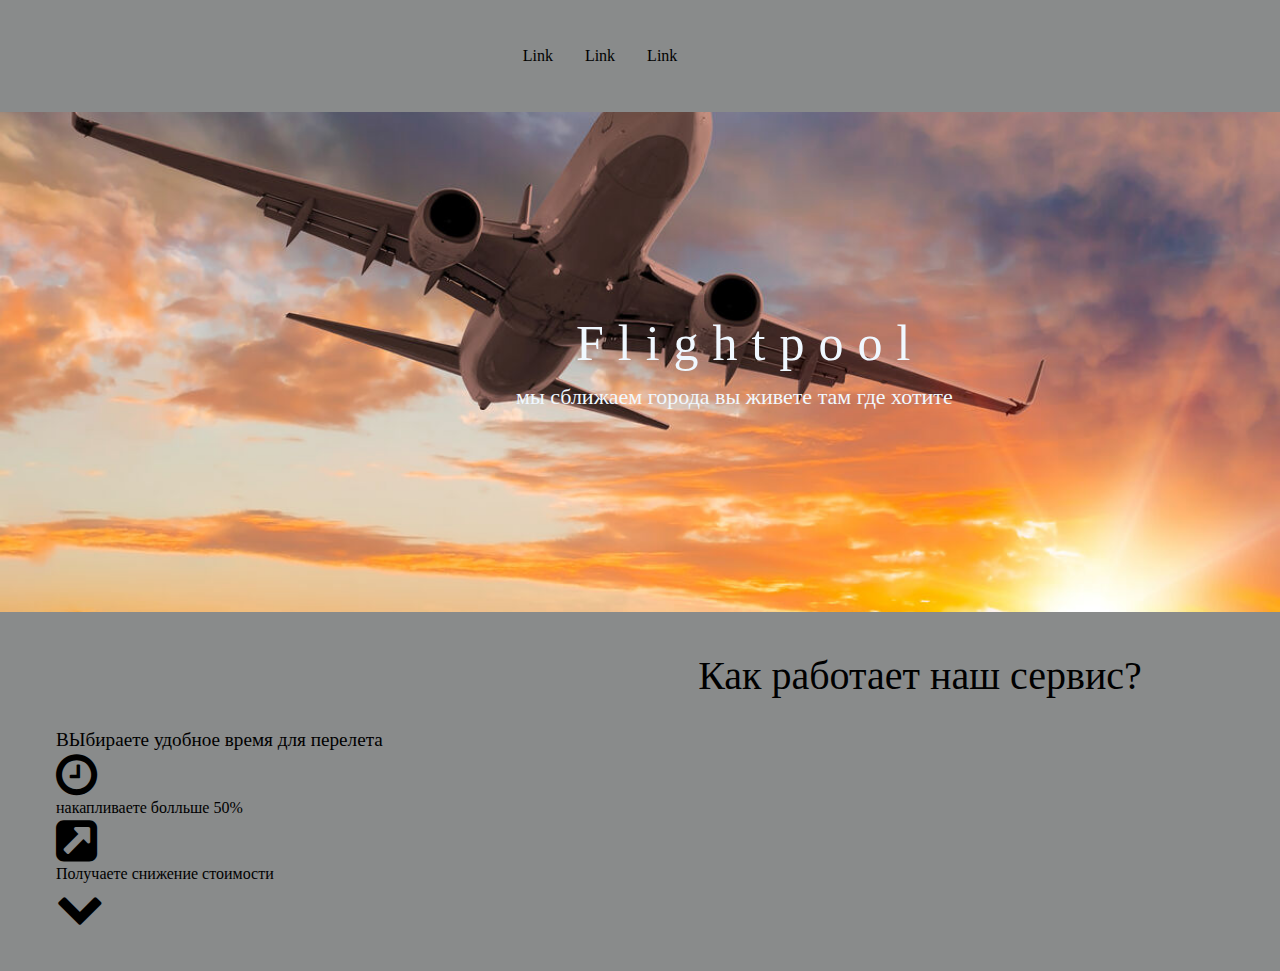
==== flightpool-frontend-main/index.html @ b1a2fd10 "Add files via upload" ====
<!DOCTYPE html>
<html lang="en">

<head>
    <meta charset="UTF-8">
    <meta name="viewport" content="width=device-width, initial-scale=1.0">
    <title>FlightPool|Главная страница</title>
    <link rel="stylesheet" href="styles/pages/settings.css">
    <link rel="stylesheet" href="styles/pages/index.css">
    <link rel="stylesheet" href="styles/modules/font-awesome-4.7.0/css/font-awesome.min.css">

</head>
<body class="light">
    <header>
        <div class="container">
            <a href="#" class="logo">
                <i class="fa fa-plane fa-3x" aria-hidden="true"></i>
            </a>
            <ul class="menu">
                <li><a href="#">Link</a></li>
                <li><a href="#">Link</a></li>
                <li><a href="#">Link</a></li>
            </ul>
            <button><i class="fa fa-address-book-o fa-3x" aria-hidden="true"></i>
            </button>
            <button class="theme"><i class="fa fa-moon-o fa-3x" aria-hidden="true"></i>
            </button>
        </div>
    </header>
    <main>
        <section class="hero">
            <div class="container">
                <h1 class="hero_lead">Flightpool</h1>
                <p class="hero_desc">
                    мы сближаем города вы живете там где хотите
                </p>
            </div>
        </section>
        <section class="how-work">
            <div class="container">
                <h2 class="how-work_title">Как работает наш сервис?</h2>
                <ul>
                    <li>
                        <h3 class="how-work_subtitle">ВЫбираете удобное время для перелета</h3>
                        <i class="fa fa-clock-o fa-3x" aria-hidden="true"></i>

                    </li>
                </ul>
                <ul>
                    <li>
                        <h3 class="how-work_subtitle1">накапливаете болльше 50%</h3>
                        <i class="fa fa-external-link-square fa-3x" aria-hidden="true"></i>

                    </li>
                </ul>
            
                <ul>
                    <li>
                        <h3 class="how-work_subtitle2">Получаете снижение стоимости</h3>
                        <i class="fa fa-chevron-down fa-3x" aria-hidden="true"></i>

                    </li>
                </ul>
            </div>
        </section>
    </main>
<script src="script/index.js"></script>
</body>

</html>
---- flightpool-frontend-main/styles/pages/settings.css ----
/* Reset and base styles  */
* {
    padding: 0px;
    margin: 0px;
    border: none;
}

*,
*::before,
*::after {
    box-sizing: border-box;
}

/* Links */

a,
a:link,
a:visited {
    text-decoration: none;
}

a:hover {
    text-decoration: none;
}

/* Common */

aside,
nav,
footer,
header,
section,
main {
    display: block;
}

h1,
h2,
h3,
h4,
h5,
h6,
p {
    font-size: inherit;
    font-weight: inherit;
}

ul,
ul li {
    list-style: none;
}

img {
    vertical-align: top;
}

img,
svg {
    max-width: 100%;
    height: auto;
}

address {
    font-style: normal;
}

/* Form */

input,
textarea,
button,
select {
    font-family: inherit;
    font-size: inherit;
    color: inherit;
    background-color: transparent;
}

input::-ms-clear {
    display: none;
}

button,
input[type="submit"] {
    display: inline-block;
    box-shadow: none;
    background-color: transparent;
    background: none;
    cursor: pointer;
}

input:focus,
input:active,
button:focus,
button:active {
    outline: none;
}

button::-moz-focus-inner {
    padding: 0;
    border: 0;
}

label {
    cursor: pointer;
}

legend {
    display: block;
}

.container {
    max-width: 1400px;
    margin: 0 auto;
    padding: 0 16px;
}
:root{
    --blue: rgb(58, 233, 218);
    --black: rgb(0, 0, 0);
    --white: rgb(137, 139, 139);
}
body.light {
    background-color: var(--white);
}
body.light * {
    color: var(--black);
}
body.dark {
    background-color: var(--black);
}
body.dark * { 
    color: var(--white);
}
---- flightpool-frontend-main/styles/pages/index.css ----
header {
    padding: 32px 0;

}

header .container,
header ul {
    display: flex;
    align-items: center;
    /*justify-content: space-between;*/
    gap: 32px;
}
header ul{
    margin:0 auto;
}
header .fa{
    color:var(--blue);
    color:var(--black);
    color:var(--white);
}
.hero{
    padding:202px 0;
    background-image:url('../../img/щщщ.jpg');
    background-size: cover;
    background-repeat:no-repeat;
    background-position:center center;
}
.hero_lead{
    color: aliceblue !important;
    margin-left: 560px;
    padding:0;
    font-size: 50px;
    letter-spacing: 14px;;
}
.hero_desc{
    color: aliceblue !important;
    font-size:22px;
    margin-left: 500px;
    padding-top:12px;
}
.how-work_title{
    margin-left: 560px;
    padding:0;
    font-size: 20px;
    

}


.how-work {
    padding: 40px 0;
}

.how-work .container {
    max-width: 1200px;
    margin: 0 auto;
   
}

.how-work_title {
    font-size: 2.5em;
    margin-bottom: 30px;
    text-align: center; 
}

.how-work_list {
    display: flex;
    justify-content: center; 
    align-items: center;
    flex-wrap: wrap;
}

.how-work_item {
    width: 300px;
    padding: 20px;
    text-align: center;
    margin: 10px;
    border: 1px solid #ccc;
    box-sizing: border-box;
}

.how-work_item i {
    margin-bottom: 10px;
    color: #007bff;
}

.how-work_subtitle {
    font-size: 1.2em;
}
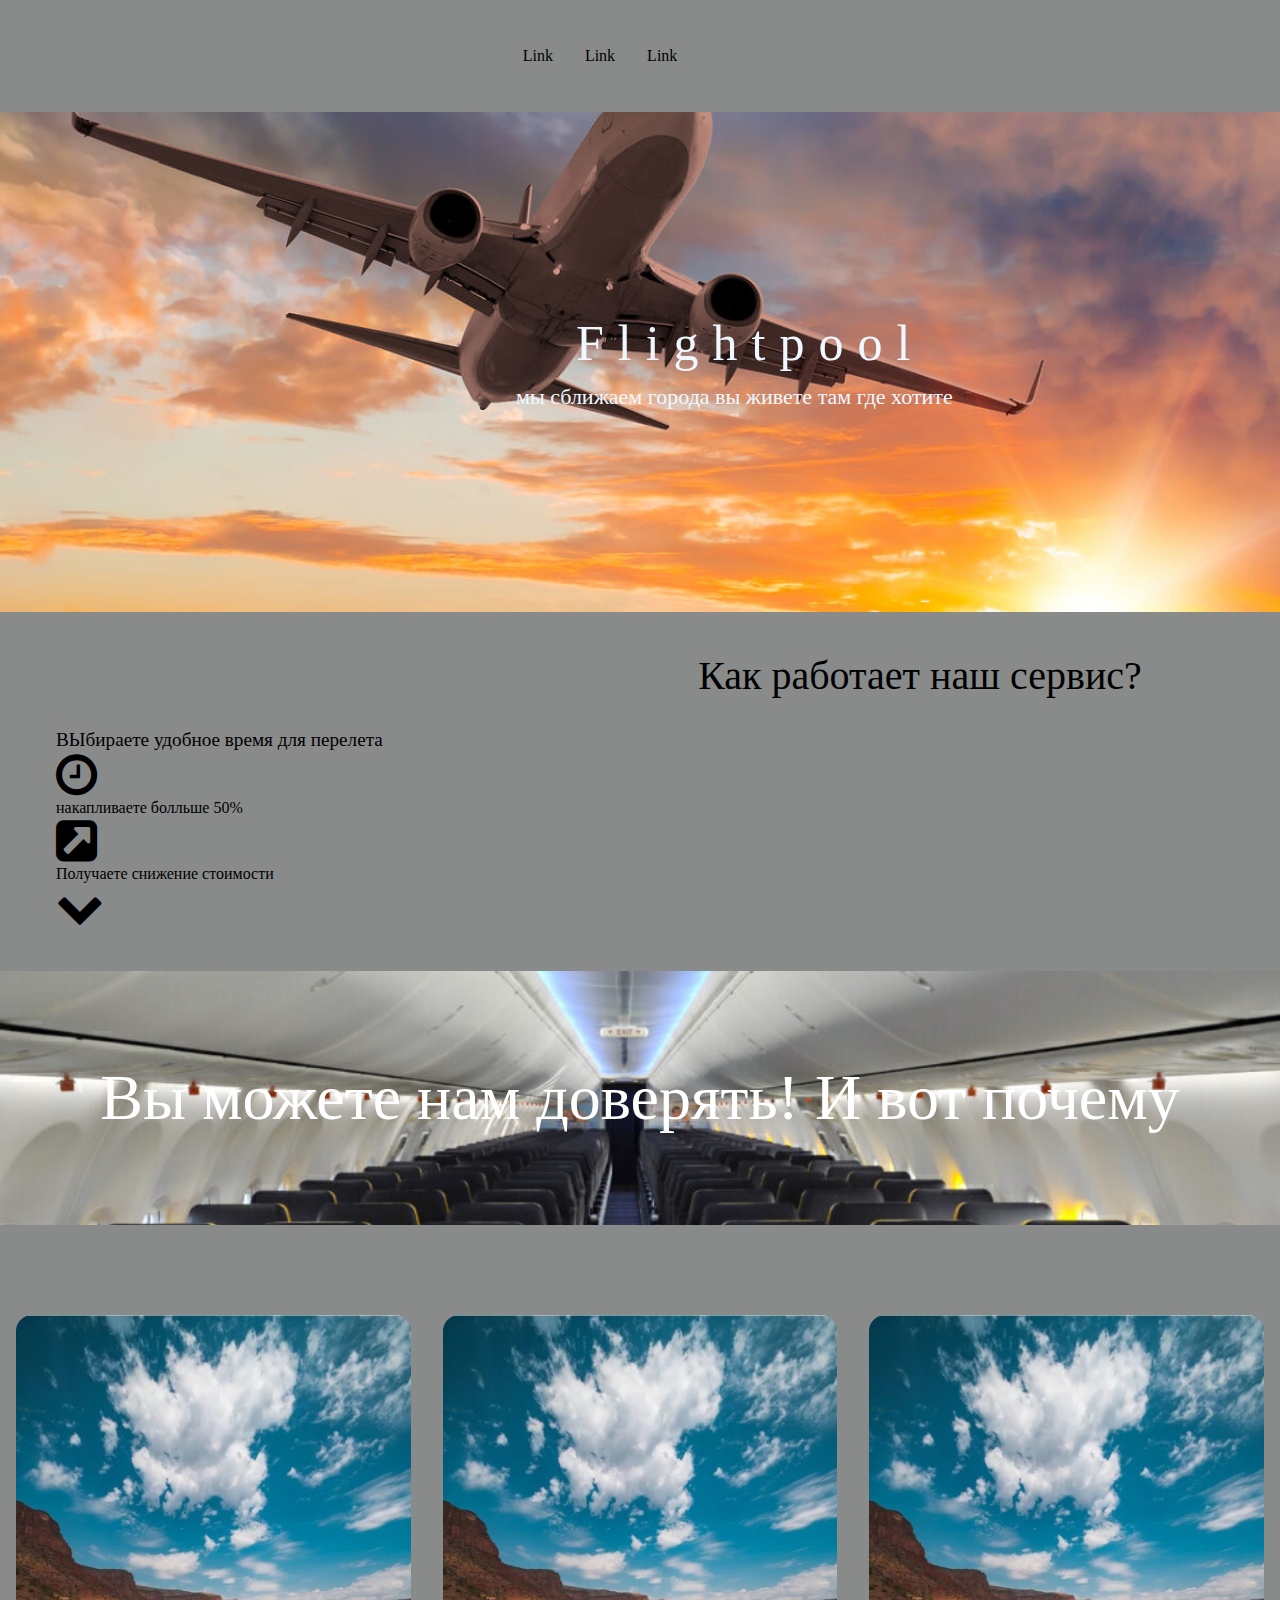
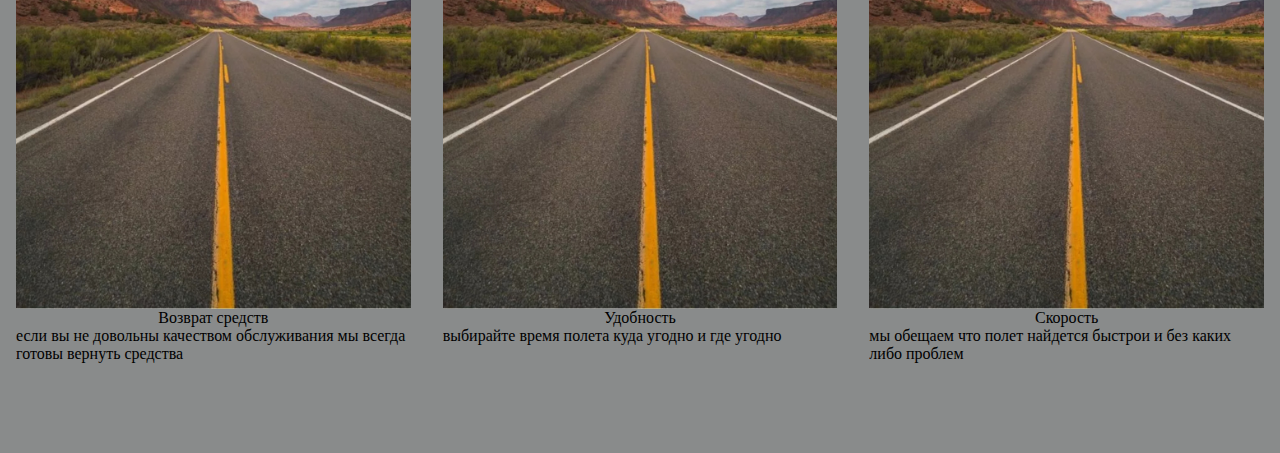
==== commit d1361091: "Add files via upload" ====
--- a/flightpool-frontend-main/index.html
+++ b/flightpool-frontend-main/index.html
@@ -63,6 +63,42 @@
                 </ul>
             </div>
         </section>
+        <section class="trust">
+            <div class="trust_item">
+                <div class="conatiner">
+                    <h2 class="trust_title">
+                        Вы можете нам доверять!
+                        И вот почему
+                    </h2>
+                </div>
+            </div>
+            <div class="trust_item">
+                <div class="container">
+                <ul class="trust_list">
+                    <li class="trust_card">
+                        <img src="img/ппп.jpg" alt="">
+                        <h3><center>Возврат средств</center></h3>
+                        <p>
+                            если вы не довольны качеством обслуживания мы всегда готовы вернуть средства
+                        </p>
+                    </li>                    <li class="trust_card">
+                        <img src="img/ппп.jpg" alt="">
+                        <h3><center>Удобность</center></h3>
+                        <p>
+                            выбирайте время полета куда угодно и где угодно
+                        </p>
+                    </li>                    <li class="trust_card">
+                        <img src="img/ппп.jpg" alt="">
+                        <h3><center>Скорость</center></h3>
+                        <p>
+                            мы обещаем что полет найдется быстрои и без каких либо проблем 
+                        </p>
+                    </li>
+                </ul>
+                </div>
+            </div>
+
+        </section>
     </main>
 <script src="script/index.js"></script>
 </body>
--- a/flightpool-frontend-main/styles/pages/index.css
+++ b/flightpool-frontend-main/styles/pages/index.css
@@ -86,4 +86,31 @@
 
 .how-work_subtitle {
     font-size: 1.2em;
+}
+.trust_item{
+    padding:90px 0;
+}
+.trust_item:first-child{
+    background-image: url('../../img/scale.jpg');
+    background-size:cover;
+    background-repeat: no-repeat;
+    background-position: center center;
+    text-align: center;
+}
+.trust_title{
+    font-size: 64px;
+    color:white !important;
+}
+.trust_list{
+    display:flex;
+    flex-wrap:wrap;
+    gap:32px;
+    justify-content: space-between;
+}
+.trust_card{
+    flex:1 1 calc(33% - 32px);
+    border-radius:16px 16px 0 0;
+    overflow:hidden;
+    box-shadow: 1 9px 10px rgba(0, 0, 0, 0);
+    
 }